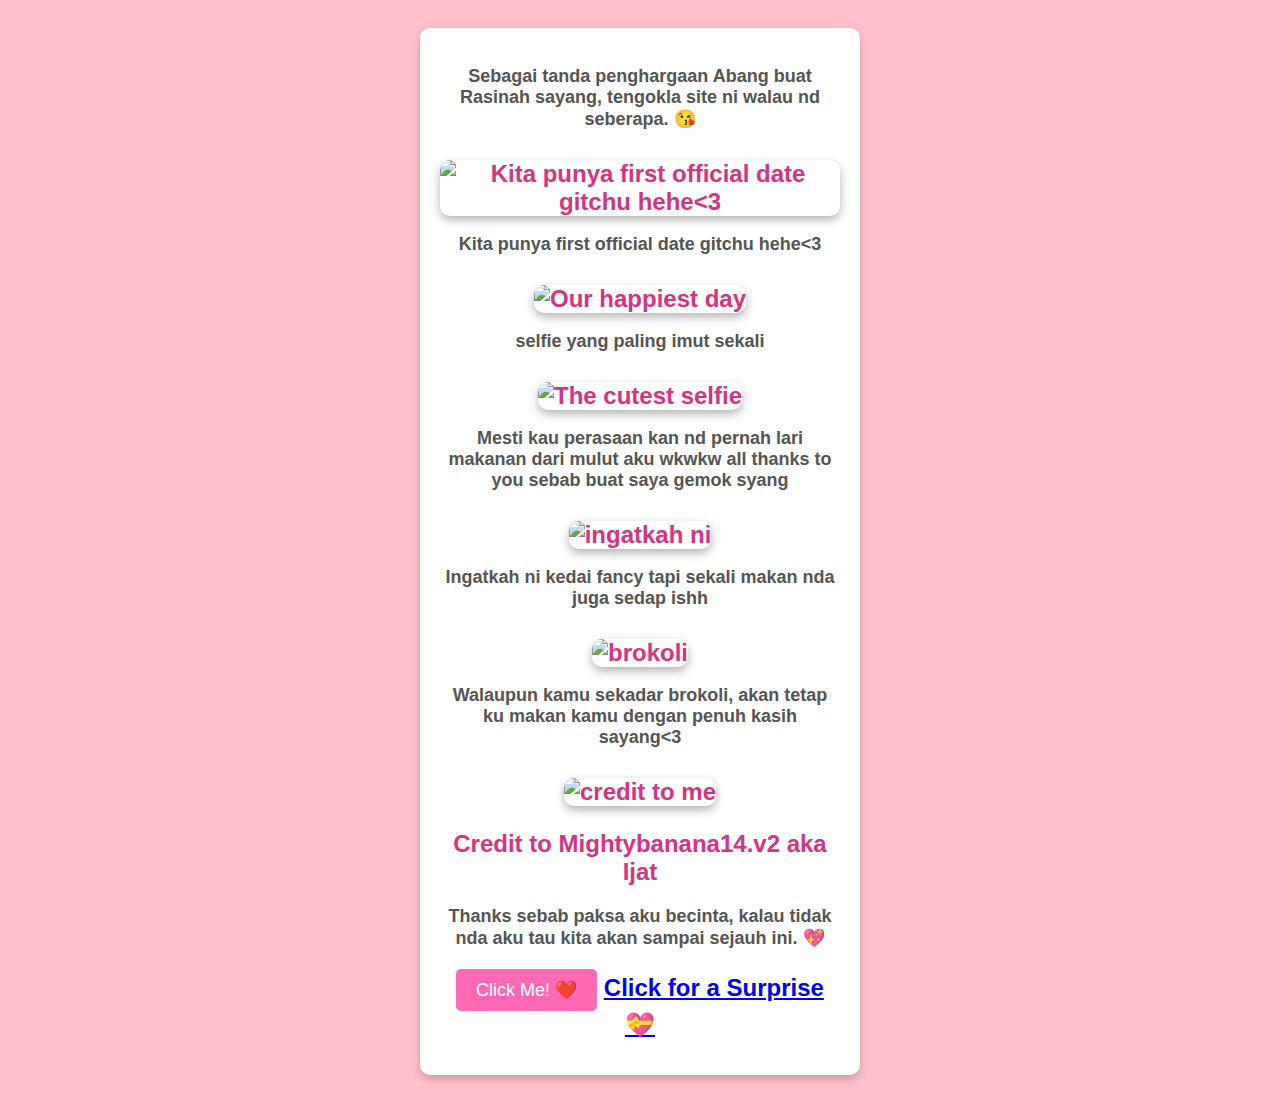
==== main.html @ 8c653ecb "Add files via upload" ====
<!DOCTYPE html>
<html lang="en">
<head>
    <meta charset="UTF-8">
    <meta name="viewport" content="width=device-width, initial-scale=1.0">
    <title>Untuk Rasinah Sayang 💖</title>
    <link rel="stylesheet" href="styles.css">
</head>
<body>
    <audio autoplay loop>
        <source src="background sound\chest pain - malcom todd.mp3" type="audio/mpeg">
    </audio>
    
    <div class="container">
        <h1 Hi sayangku Rasinah💕</h1>
        <p>Sebagai tanda penghargaan Abang buat Rasinah sayang, tengokla site ni walau nd seberapa. 😘</p>
        
        <div class="gallery">
            <img src="\img\1.jpeg" alt="Kita punya first official date gitchu hehe<3"> <P>Kita punya first official date gitchu hehe<3</P>
            <img src="\img\5.jpeg" alt="Our happiest day"> <p>selfie yang paling imut sekali</p>
            <img src="\img\6.jpeg" alt="The cutest selfie"> <p>Mesti kau perasaan kan nd pernah lari makanan dari mulut aku wkwkw all thanks to you sebab buat saya gemok syang</p>
            <img src="img\7.jpeg"  alt="ingatkah ni"> <p>Ingatkah ni kedai fancy tapi sekali makan nda juga sedap ishh</p>
            <img src="img\8.jpeg"  alt="brokoli"> <P>Walaupun kamu sekadar brokoli, akan tetap ku makan kamu dengan penuh kasih sayang<3</P>
            <img src="img/9.jpeg" alt="credit to me">
            <p class="credit-text">Credit to Mightybanana14.v2 aka Ijat</p>

        </div>
        
        <p class="love-note">Thanks sebab paksa aku becinta, kalau tidak nda aku tau kita akan sampai sejauh ini. 💖</p>
        
        <button onclick="revealMessage()">Click Me! ❤️</button>
        <p id="hidden-message" style="display: none;">You're the best thing that ever happened to me! 🥰</p>
        
        <a href="final.html" class="special-btn">Click for a Surprise 💝</a>
    </div>
    
    <script>
        function revealMessage() {
            document.getElementById("hidden-message").style.display = "block";
        }
    </script>
</body>
</html>
---- styles.css ----
/* General Styles */
body {
    background-color: #FFC0CB;
    font-family: Arial, sans-serif;
    text-align: center;
    padding: 20px;
    overflow-x: hidden; /* Prevents horizontal scroll */
    overflow-y: auto;   /* Allows vertical scrolling */
}

/* Container for content */
.container, .surprise-container {
    max-width: 400px;
    margin: auto;
    background: white;
    padding: 20px;
    border-radius: 10px;
    box-shadow: 0 4px 8px rgba(0, 0, 0, 0.2);
    animation: fadeIn 1.5s ease-in-out;
    position: relative;
    z-index: 10;
}

/* Image Styling */
img, .popup-image {
    width: 200px;
    margin-top: 10px;
    border-radius: 10px;
    box-shadow: 0 4px 10px rgba(0, 0, 0, 0.3);
    animation: pulse 2s infinite alternate;
}

h1 {
    font-size: 24px;
    color: #D63384;
    animation: slideIn 1s ease-in-out;
}

p {
    font-size: 18px;
    color: #555;
    margin-bottom: 20px;
}

/* Floating Hearts Animation */
.hearts-container {
    position: fixed;
    top: 0;
    left: 0;
    width: 100%;
    height: 100%;
    pointer-events: none;
    overflow: hidden;
}

.heart {
    position: absolute;
    bottom: 0;
    width: 20px;
    height: 20px;
    background-color: red;
    clip-path: polygon(50% 0%, 100% 30%, 80% 100%, 50% 80%, 20% 100%, 0% 30%);
    opacity: 0.8;
    animation: floatUp 5s linear infinite;
}

/* Confetti Button Styling */
button {
    background-color: #FF69B4;
    color: white;
    padding: 10px 20px;
    font-size: 18px;
    border: none;
    border-radius: 5px;
    cursor: pointer;
    animation: pulse 2s infinite alternate;
}

button:hover {
    background-color: #D63384;
}

/* Keyframe Animations */
@keyframes floatUp {
    0% {
        transform: translateY(0) scale(0.5);
        opacity: 1;
    }
    50% {
        transform: translateY(-50vh) scale(1);
        opacity: 0.8;
    }
    100% {
        transform: translateY(-100vh) scale(1.5);
        opacity: 0;
    }
}

@keyframes fadeIn {
    from {
        opacity: 0;
        transform: translateY(-20px);
    }
    to {
        opacity: 1;
        transform: translateY(0);
    }
}

@keyframes slideIn {
    from {
        opacity: 0;
        transform: translateY(-10px);
    }
    to {
        opacity: 1;
        transform: translateY(0);
    }
}

@keyframes pulse {
    from {
        transform: scale(1);
    }
    to {
        transform: scale(1.05);
    }
}

/* Special Credit Text */
.credit-text {
    font-size: 24px;
    color: #D63384;
    font-weight: bold;
    text-align: center;
}
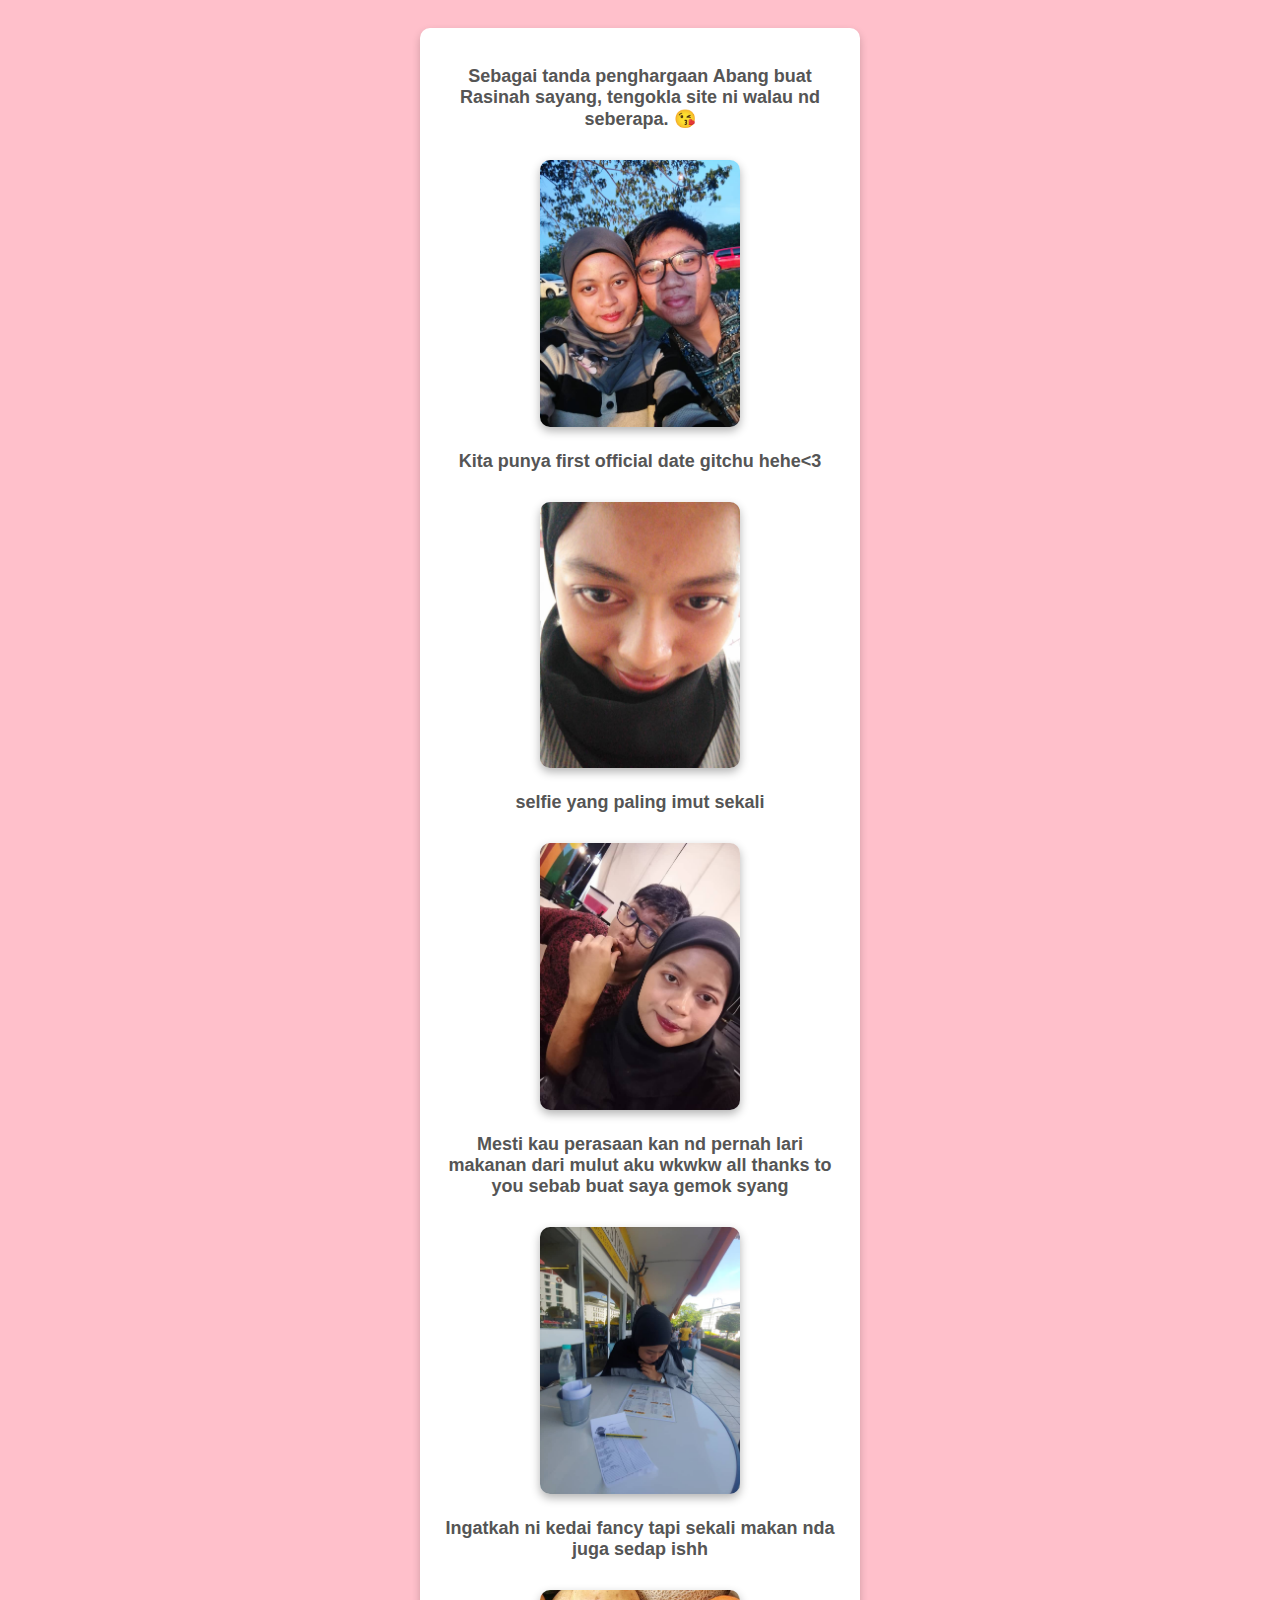
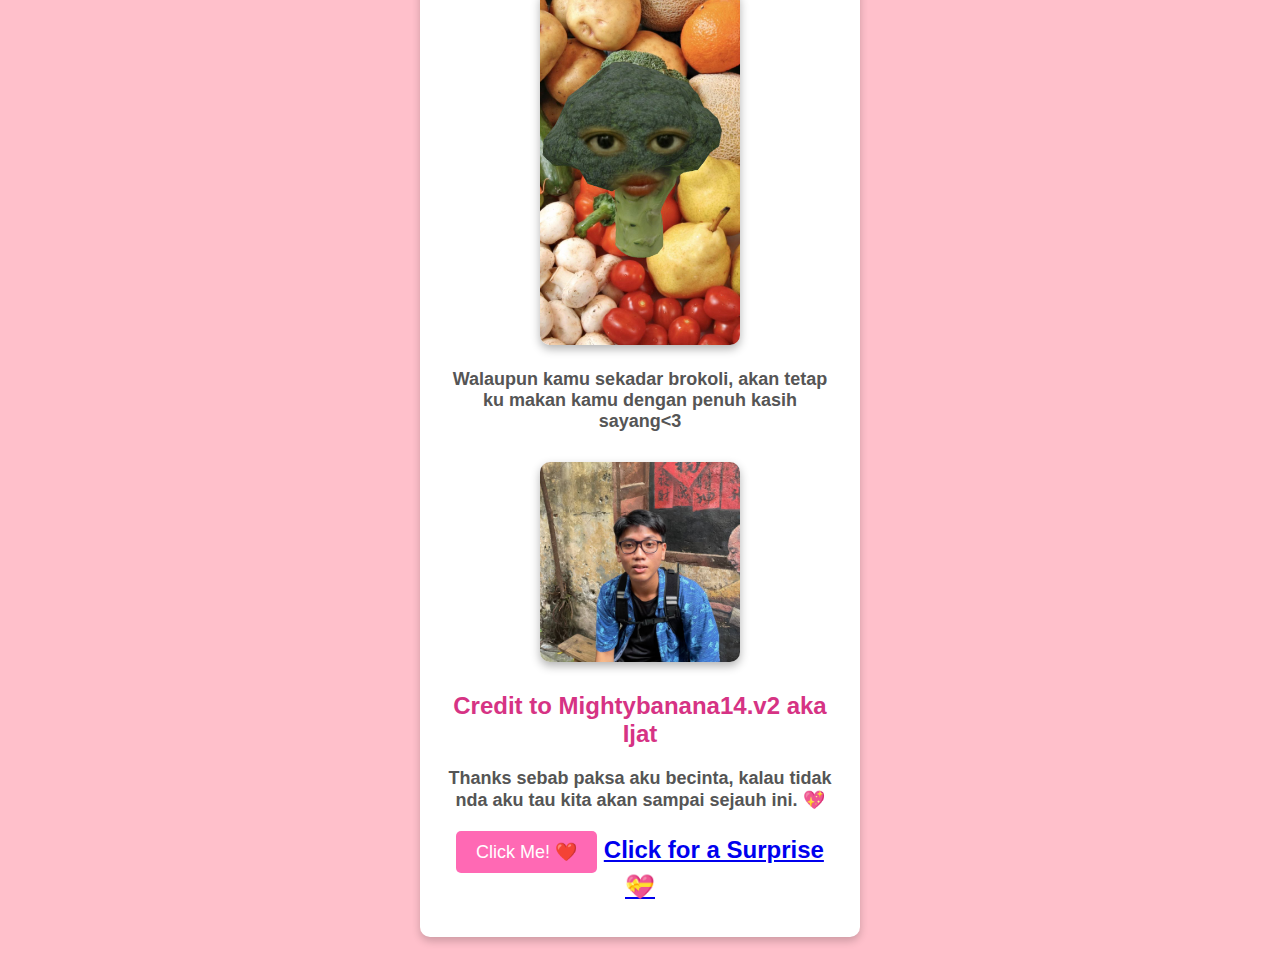
==== commit 9a02c91b: "main.html" ====
--- a/main.html
+++ b/main.html
@@ -16,11 +16,11 @@
         <p>Sebagai tanda penghargaan Abang buat Rasinah sayang, tengokla site ni walau nd seberapa. 😘</p>
         
         <div class="gallery">
-            <img src="\img\1.jpeg" alt="Kita punya first official date gitchu hehe<3"> <P>Kita punya first official date gitchu hehe<3</P>
-            <img src="\img\5.jpeg" alt="Our happiest day"> <p>selfie yang paling imut sekali</p>
-            <img src="\img\6.jpeg" alt="The cutest selfie"> <p>Mesti kau perasaan kan nd pernah lari makanan dari mulut aku wkwkw all thanks to you sebab buat saya gemok syang</p>
-            <img src="img\7.jpeg"  alt="ingatkah ni"> <p>Ingatkah ni kedai fancy tapi sekali makan nda juga sedap ishh</p>
-            <img src="img\8.jpeg"  alt="brokoli"> <P>Walaupun kamu sekadar brokoli, akan tetap ku makan kamu dengan penuh kasih sayang<3</P>
+            <img src="img\1.jpeg" alt="Kita punya first official date gitchu hehe<3"> <P>Kita punya first official date gitchu hehe<3</P>
+            <img src="img\5.jpeg" alt="Our happiest day"> <p>selfie yang paling imut sekali</p>
+            <img src="img\6.jpeg" alt="The cutest selfie"> <p>Mesti kau perasaan kan nd pernah lari makanan dari mulut aku wkwkw all thanks to you sebab buat saya gemok syang</p>
+            <img src="img\7.jpeg" alt="ingatkah ni"> <p>Ingatkah ni kedai fancy tapi sekali makan nda juga sedap ishh</p>
+            <img src="img\8.jpeg" alt="brokoli"> <P>Walaupun kamu sekadar brokoli, akan tetap ku makan kamu dengan penuh kasih sayang<3</P>
             <img src="img/9.jpeg" alt="credit to me">
             <p class="credit-text">Credit to Mightybanana14.v2 aka Ijat</p>
 
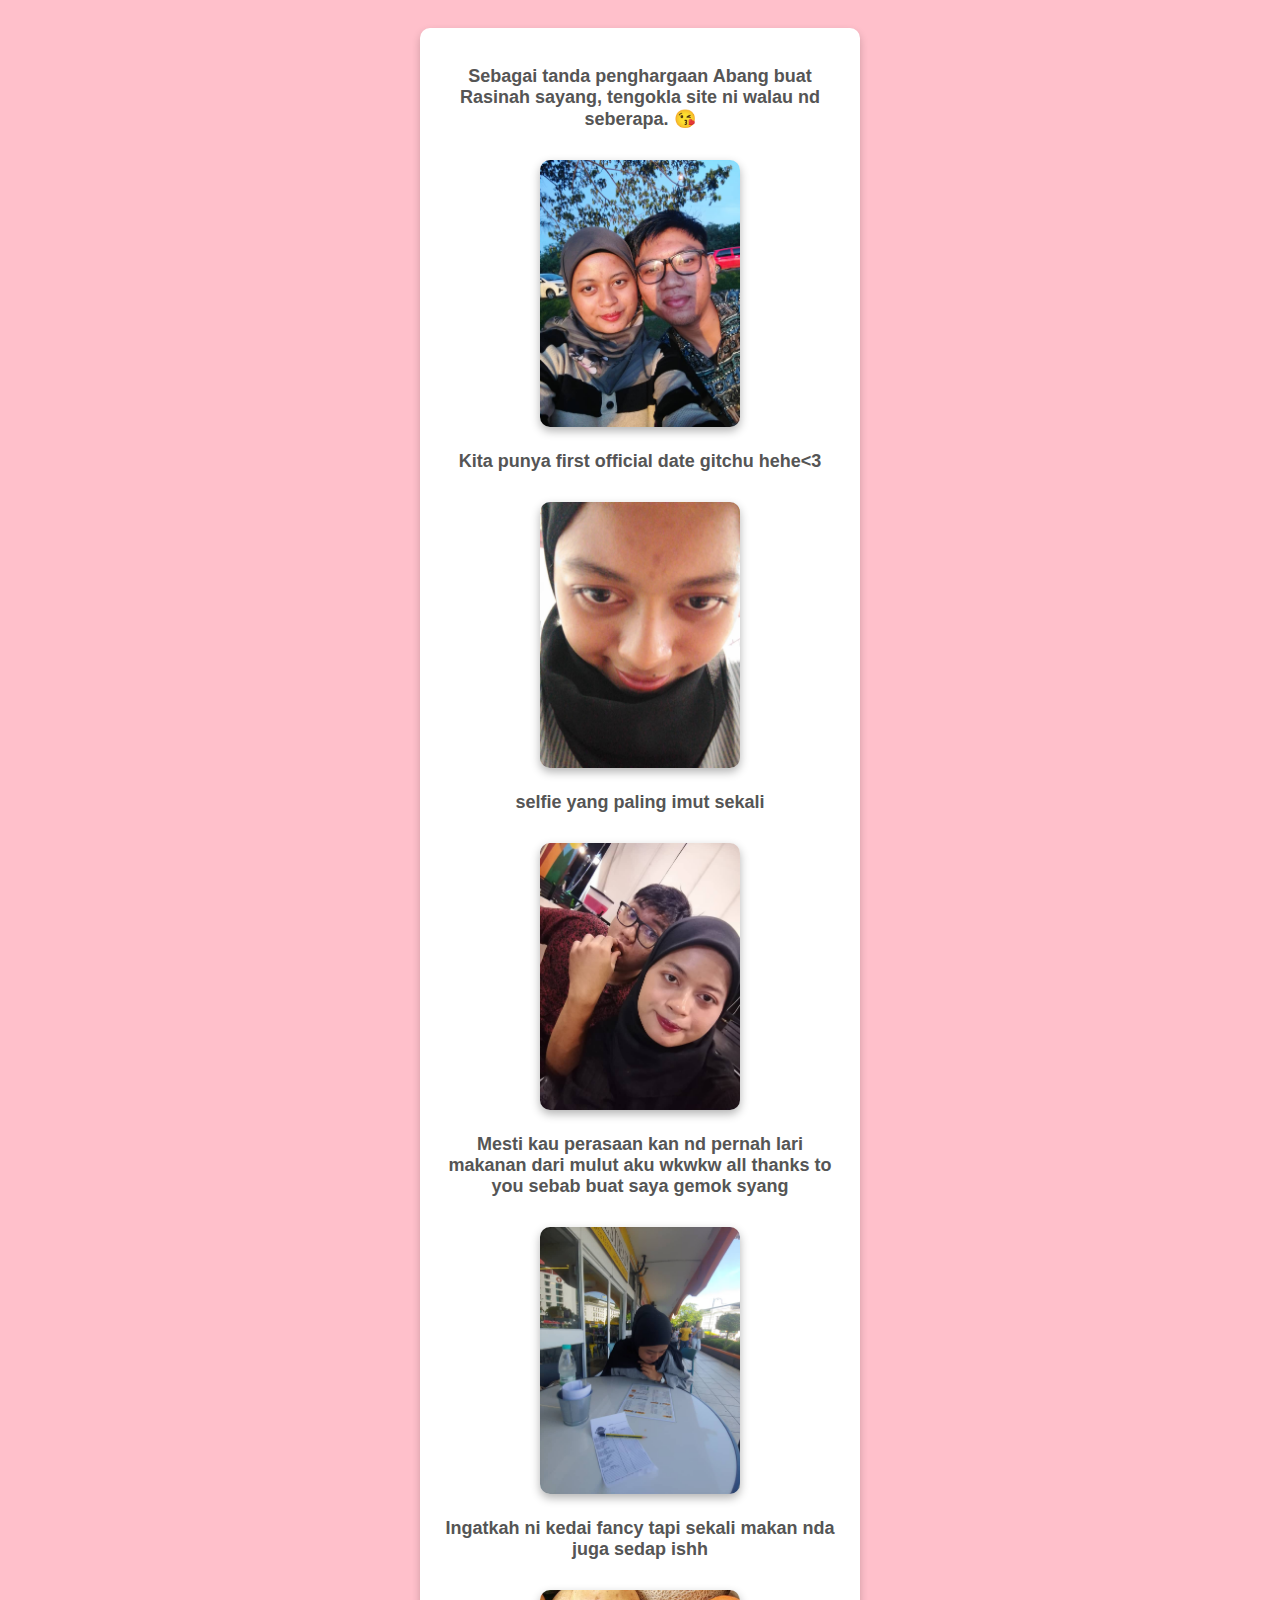
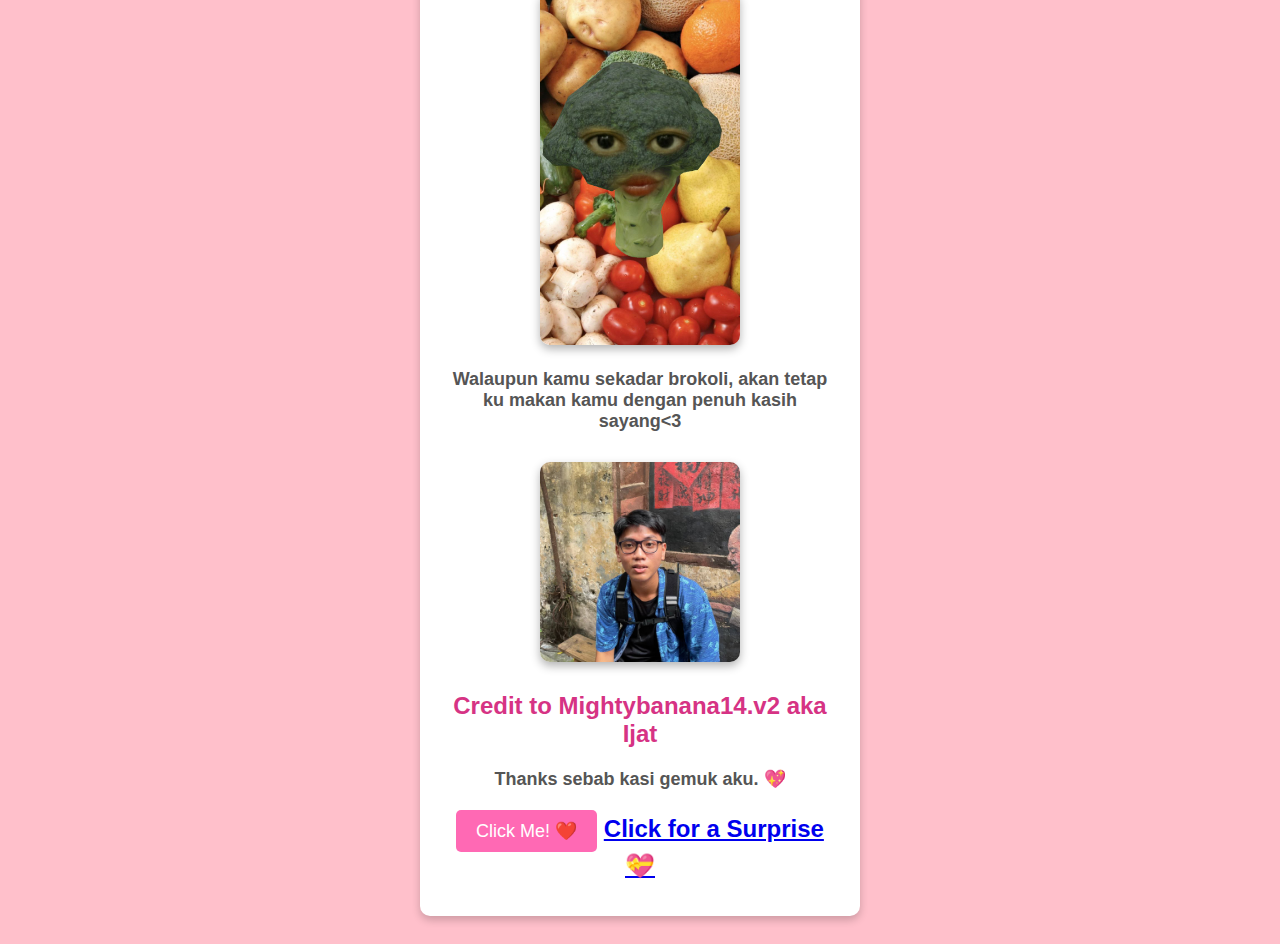
==== commit a7f3349e: "main.html" ====
--- a/main.html
+++ b/main.html
@@ -26,7 +26,7 @@
 
         </div>
         
-        <p class="love-note">Thanks sebab paksa aku becinta, kalau tidak nda aku tau kita akan sampai sejauh ini. 💖</p>
+        <p class="love-note">Thanks sebab kasi gemuk aku. 💖</p>
         
         <button onclick="revealMessage()">Click Me! ❤️</button>
         <p id="hidden-message" style="display: none;">You're the best thing that ever happened to me! 🥰</p>
